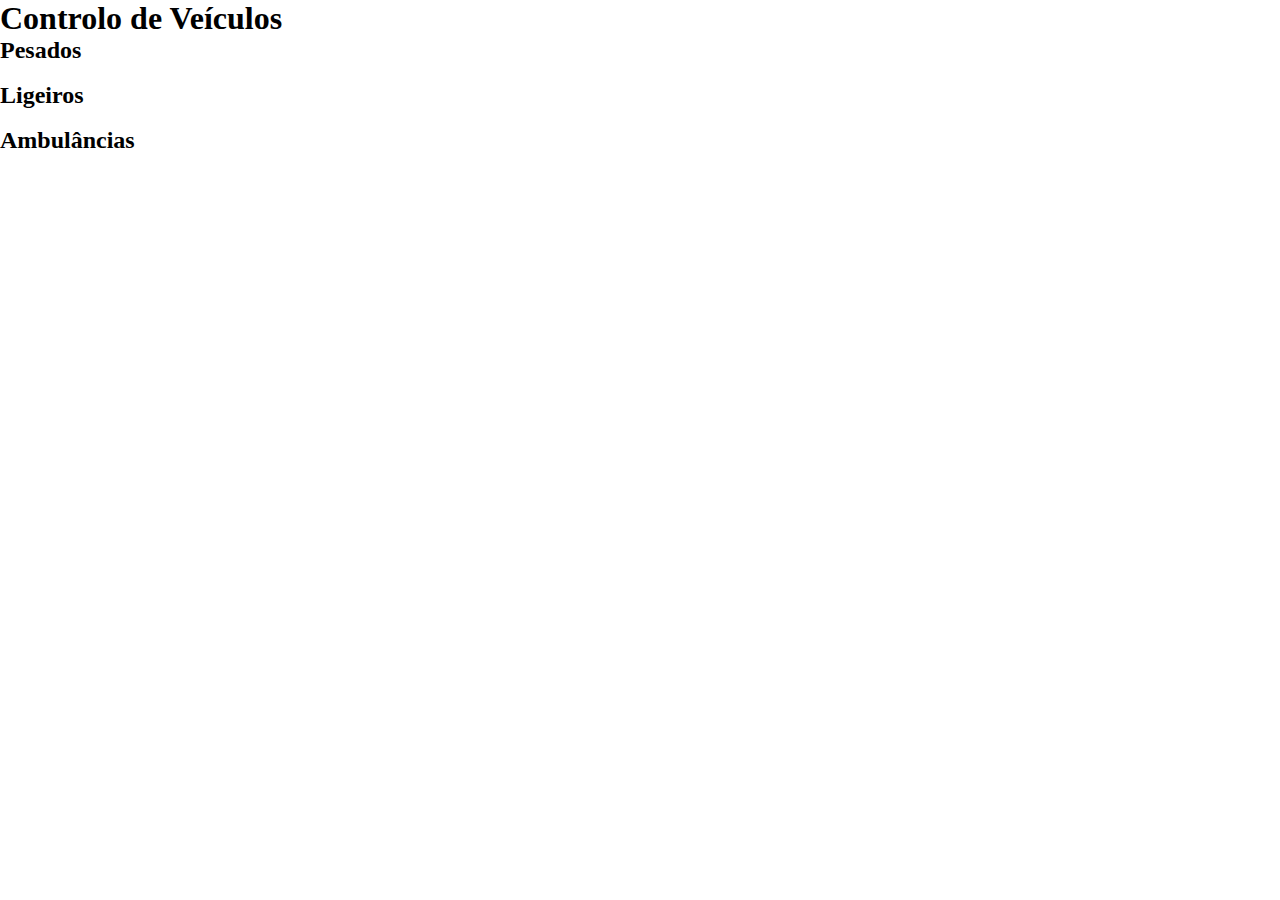
==== index.html @ 5f8e32d5 "controle de viaturas index" ====
<!DOCTYPE html>
<html lang="pt">
<head>
    <meta charset="UTF-8">
    <meta name="viewport" content="width=device-width, initial-scale=1.0">
    <title>Controlo de Viaturas</title>
    <link rel="stylesheet" href="estilo/style.css">
</head>
<body>
    <main>
        <h1>Controlo de Veículos</h1>
        <article>
            <h2>Pesados</h2>
            <a href="#"><img src="" alt=""></a>
        </article>
        <article>
            <h2>Ligeiros</h2>
            <a href="#"><img src="" alt=""></a>
        </article>
        <article>
            <h2>Ambulâncias</h2>
            <a href="#"><img src="" alt=""></a>
        </article>
    </main>
    
</body>
</html>
---- estilo/style.css ----
@charset "UTF-8";

*{
    margin: 0px;
    padding: 0px;
}
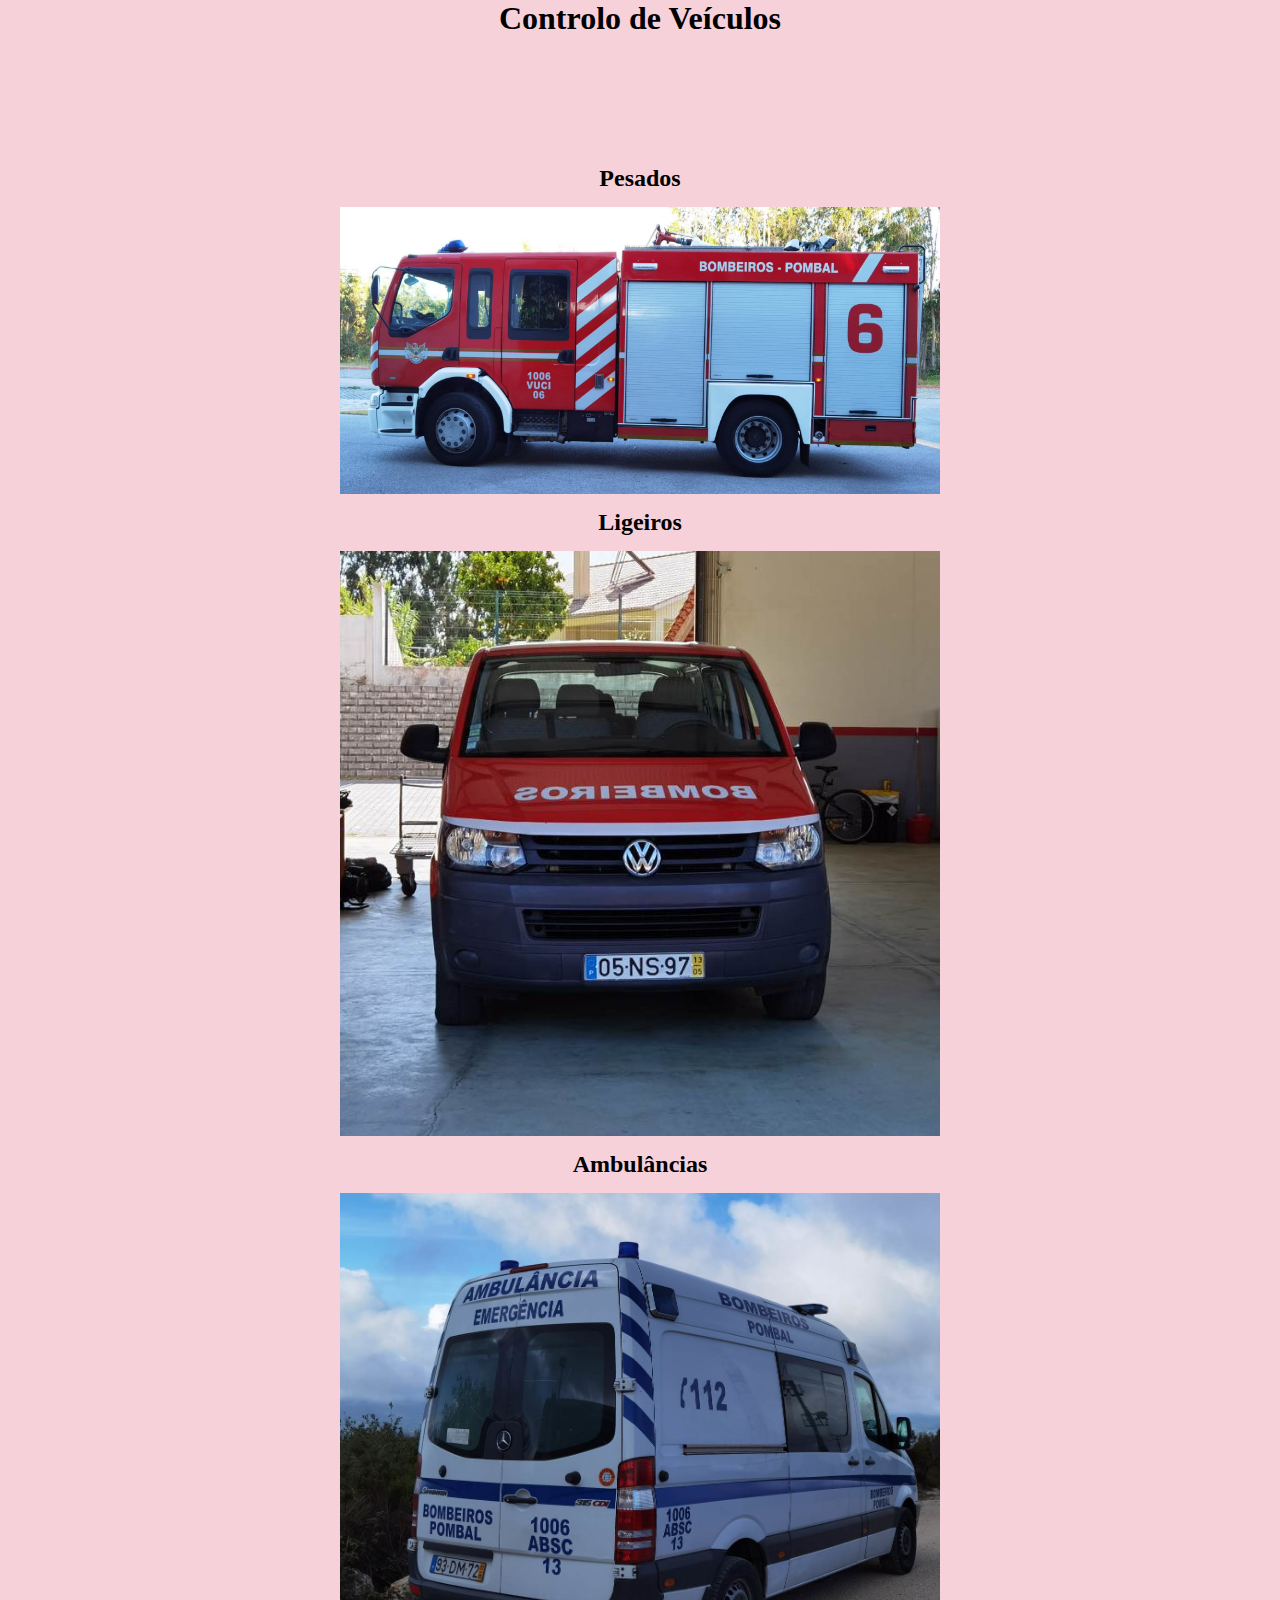
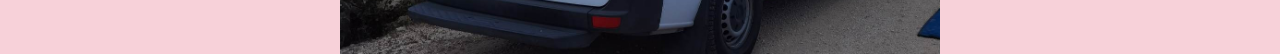
==== commit 203797e6: "pesados" ====
--- a/index.html
+++ b/index.html
@@ -7,19 +7,21 @@
     <link rel="stylesheet" href="estilo/style.css">
 </head>
 <body>
+    <header>
+        <h1>Controlo de Veículos</h1>
+    </header>
     <main>
-        <h1>Controlo de Veículos</h1>
         <article>
             <h2>Pesados</h2>
-            <a href="#"><img src="" alt=""></a>
+            <a href="pesados.html"><img src="imagens/capa_pesados1.jpg" alt="veiculo de combate de fogo bombeiros"></a>
         </article>
         <article>
             <h2>Ligeiros</h2>
-            <a href="#"><img src="" alt=""></a>
+            <a href="ligeiros.html"><img src="imagens/capa_ligeiros1.jpg" alt="veiculo de transporte multiplo bombeiros"></a>
         </article>
         <article>
             <h2>Ambulâncias</h2>
-            <a href="#"><img src="" alt=""></a>
+            <a href="ambulancias.html"><img src="imagens/capa_ambulancia1.jpg" alt="ambulancia bombeiros"></a>
         </article>
     </main>
     
--- a/estilo/style.css
+++ b/estilo/style.css
@@ -3,4 +3,34 @@
 *{
     margin: 0px;
     padding: 0px;
+}
+
+header{
+    min-height: 150px;
+}
+
+header > h1{
+    text-align: center;
+}
+
+main{
+    min-width: 300px;
+    max-width: 1000px;
+    margin: auto;
+}
+
+main > article > h2{
+    text-align: center;
+    margin-bottom: 15px;
+    margin-top: 15px;
+}
+
+img{
+    width: 600px;
+    display: block;
+    margin: auto;
+}
+
+body{
+    background-color: rgba(228, 98, 124, 0.292);
 }